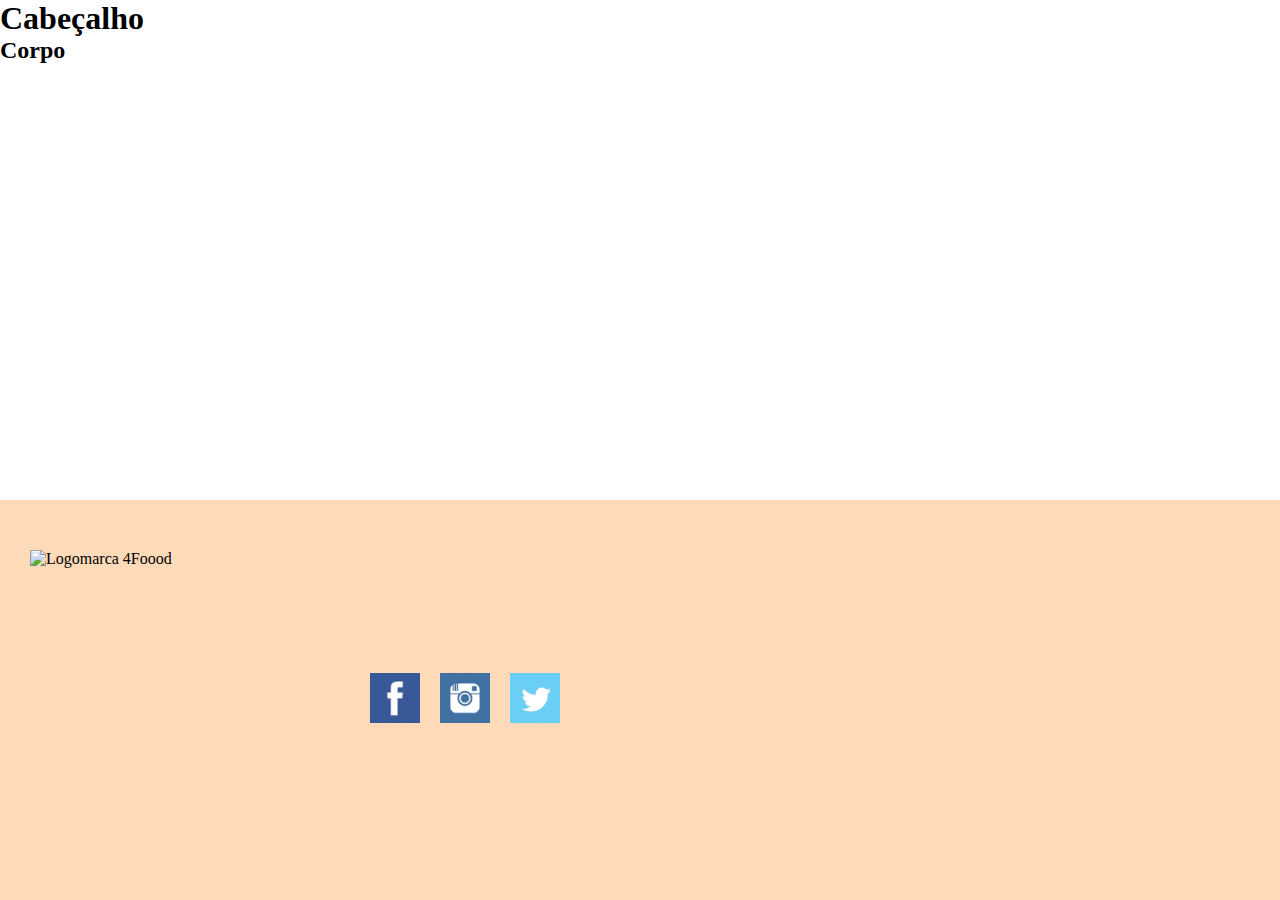
==== index.html @ a1f592e6 "walker-funcionalidade" ====
<!DOCTYPE html>
<html lang="pt-br">
<head>
    <meta charset="UTF-8">
    <meta http-equiv="X-UA-Compatible" content="IE=edge">
    <meta name="viewport" content="width=device-width, initial-scale=1.0">
    <link rel="stylesheet" href="style.css">
    <title>4Food</title>
</head>
<body>
    <header>
        <h1>Cabeçalho</h1>
    </header>
    <main>
        <h2>Corpo</h2>
    </main>

    <footer class="rodape-final">
        
        <div class="rodape-rede-social">
            <img src="Imagens/so-logo-4food.png" width="150" height="150" alt="Logomarca 4Foood" class="logo-rodape">
            <a https://pt-br.facebook.com/><img src="Imagens/logo-facebook.png" width="50" height="50" alt="Facebook" id="rede-social"></a>
            <a https://www.instagram.com/><img src="Imagens/logo-instagram.png" width="50" height="50" alt="Instagram" id="rede-social"></a>
            <a https://twitter.com/login?lang=pt><img src="Imagens/logo-twitter.png" width="50" height="50" alt="Twitter" id="rede-social"></a>    
        </div>

    </footer>
</body>
</html>
---- style.css ----
* {
    margin: 0;
    padding: 0;
    box-sizing: border-box;
}
.rodape-final {
    display: grid;
    align-items: center;
    justify-content: space-between;
    background-color: peachpuff;
    position: absolute;
    bottom: 0px;
    width: 100%;
    height: 400px;
}
.rodape-rede-social {
    display: flex;
    align-items: center;
    justify-content: center;
}
.logo-rede-social {
    width: 50%;
    display: flex;
    justify-content: right;
    align-items: stretch;
    margin: 20px;
}
.logo-rodape {
    width: 300px;
    height: 300px;
    margin: 30px;  
}
#rede-social {
    margin: 10px;
}
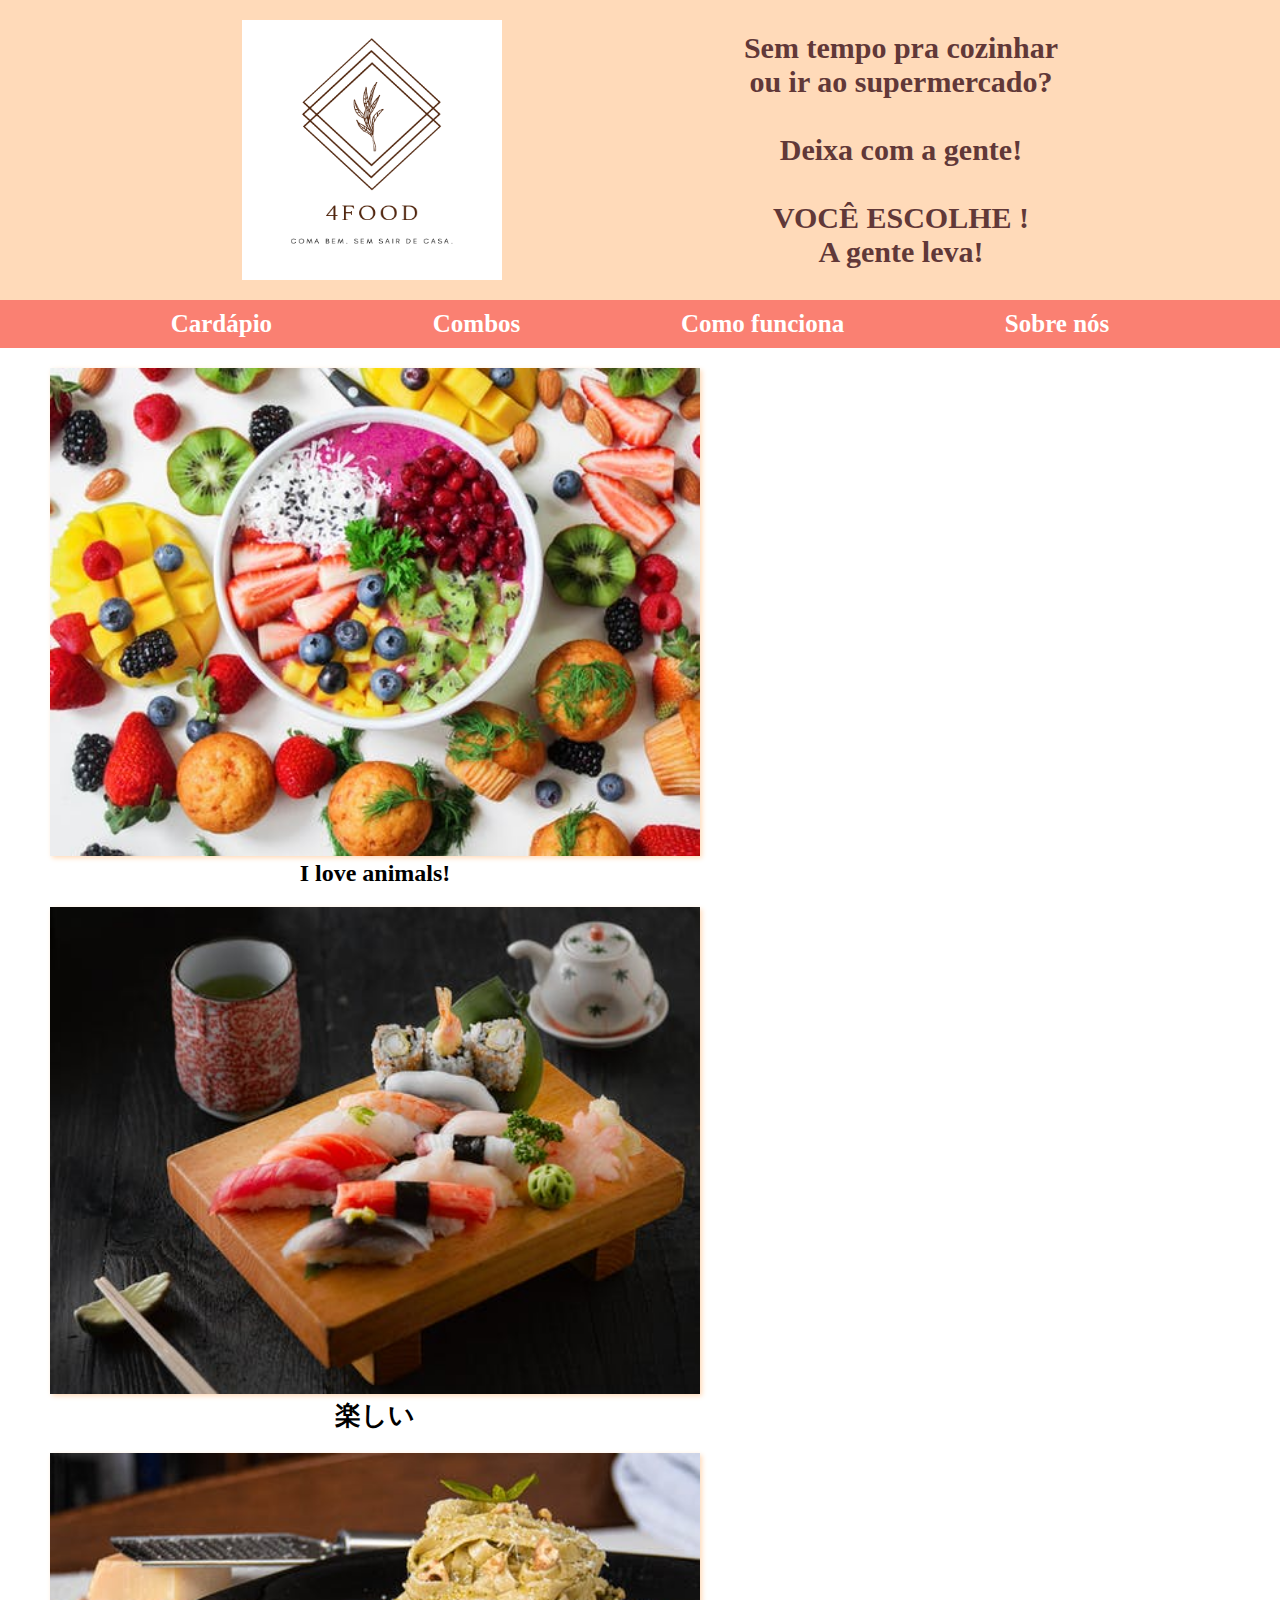
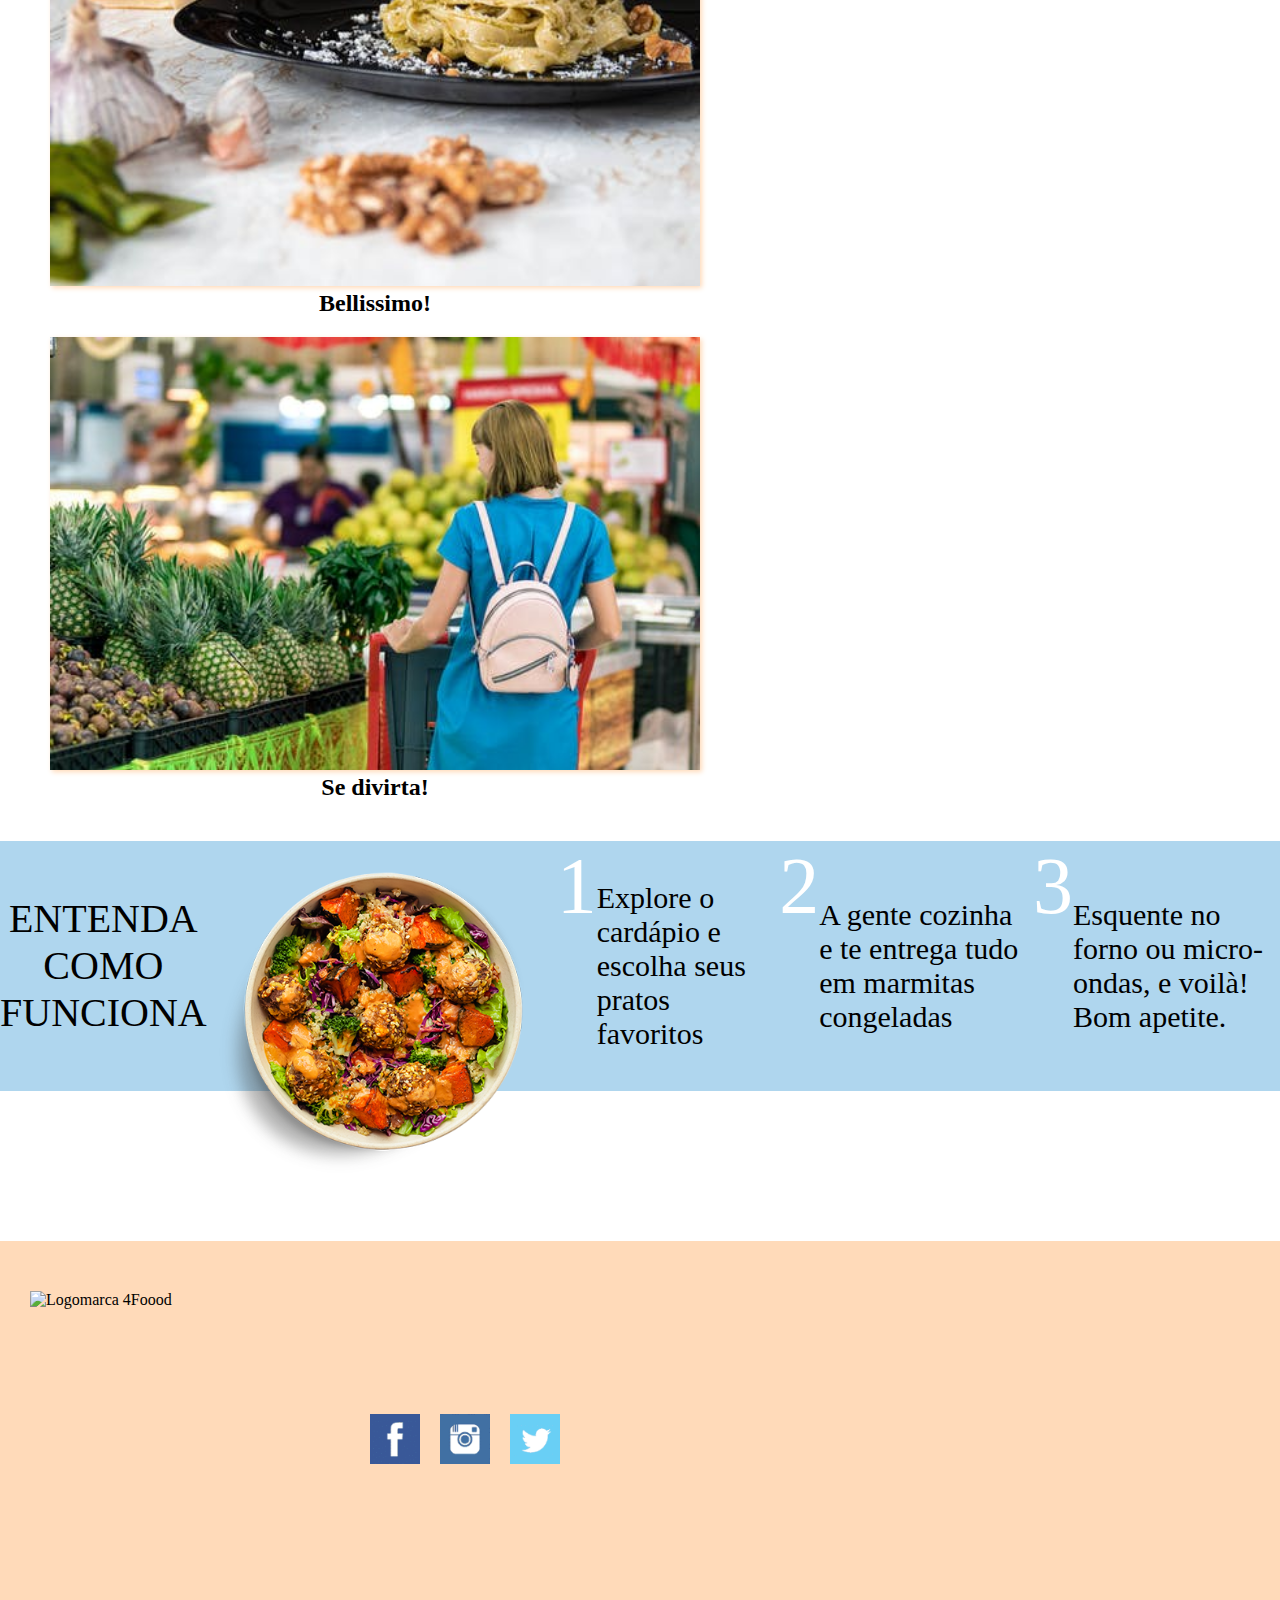
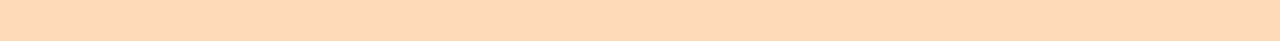
==== commit e5030b41: "juntos2-projeto" ====
--- a/index.html
+++ b/index.html
@@ -1,20 +1,82 @@
 <!DOCTYPE html>
-<html lang="pt-br">
+<html lang="en">
 <head>
     <meta charset="UTF-8">
     <meta http-equiv="X-UA-Compatible" content="IE=edge">
     <meta name="viewport" content="width=device-width, initial-scale=1.0">
     <link rel="stylesheet" href="style.css">
-    <title>4Food</title>
+    <title>LandingPage</title>
 </head>
 <body>
-    <header>
-        <h1>Cabeçalho</h1>
-    </header>
+    <header class="landing-page1">
+
+        <div class="cabecalho">
+            <img src="./img/logo.png" alt="LOGO">
+            <h1>
+                Sem tempo pra cozinhar <br> ou ir ao supermercado?<br>
+                <br>Deixa com a gente! <br>
+                <br>VOCÊ ESCOLHE ! <br>
+                A gente leva!
+            </h1>
+        </div>
+
+        <nav class="opcoes">
+            <ul class="menu">
+                <li><a href="vegetariano.html">Cardápio</a></li>
+                <li><a href="japones.html">Combos</a></li>
+                <li><a href="massas.html">Como funciona</a></li>
+                <li><a href="supermercado.html">Sobre nós</a></li>
+            </ul>   
+        </nav> 
+    </header>    
+     
     <main>
-        <h2>Corpo</h2>
+        <div class="secao1">
+                <div class="imagem-secao1">
+                    <a href="vegetariano.html">
+                        <img src="./img/vegan.jpeg" alt="">
+                    </a>
+                    <h2>I love animals!</h2>
+                </div>
+                <div class="imagem-secao1">
+                    <a href="japones.html">
+                        <img src="/img/japa.jpeg" alt="">
+                    </a>
+                    <h2 class="japones">楽しい</h2>
+                </div>
+                <div class="imagem-secao1">
+                    <a href="massas.html">
+                        <img src="/img/pasta.jpeg" alt="">
+                    </a>
+                    <h2>Bellissimo!</h2>
+                </div>
+                <div class="imagem-secao1">
+                    <a href="supermercado.html">
+                        <img src="/img/supermarket.jpeg" alt="">
+                    </a>
+                    <h2>Se divirta!</h2>
+                </div>           
+        </div>
+
+        <div class="secao2">
+            <div class="imagem-secao2">
+                <p class="frase-secao2">
+                    ENTENDA<br> COMO<br> FUNCIONA
+                </p>
+                <img src="./img/Plant-based.png" width="350" height="350" alt="">
+                <p class="count">1</p>
+                <p class="frase1">Explore o cardápio e escolha seus pratos favoritos</p>
+                <p class="count">2</p>
+                <p class="frase2">A gente cozinha e te entrega tudo em marmitas congeladas</p>
+                <p class="count" >3</p>
+                <p class="frase3">Esquente no forno ou micro-ondas, e voilà! Bom apetite.</p>
+            </div>
+        </div>
+
+
+
     </main>
-
+    
     <footer class="rodape-final">
         
         <div class="rodape-rede-social">
--- a/style.css
+++ b/style.css
@@ -1,14 +1,125 @@
+
 * {
     margin: 0;
     padding: 0;
     box-sizing: border-box;
 }
+
+
+/*---------HEADER------------ */
+
+
+.cabecalho {
+    display: flex;
+    justify-content: space-evenly;
+    align-items: center;
+    background-color: peachpuff;
+    color: rgb(97, 56, 56);
+    height: 300px;
+}
+
+.cabecalho img{
+    height: 300px;
+    width: 300px;
+    padding: 20px;
+}
+
+.cabecalho h1{
+    text-align: center;
+    font-size: 30px;
+}
+
+.opcoes {
+    background-color:salmon;
+    color: white;
+    padding: 5px;
+}
+
+.menu {
+    display:flex;
+    list-style: none;
+    justify-content: space-evenly;
+    align-items: center;
+    padding: 5px;
+    font-size: 25px;
+}
+
+a {
+    text-decoration: none;
+    color: white;
+    font-weight: bold;
+}
+
+/*---------MAIN------------ */
+.secao1{
+    display:flex;
+    flex-wrap: wrap; 
+    padding: 20px;
+    background-color: white;
+}
+
+.imagem-secao1{
+    margin-left: 30px;
+}
+
+.imagem-secao1 img{
+    width: 650px;
+    box-shadow: 2px 2px 5px peachpuff;
+}
+
+.imagem-secao1 h2{
+    margin: 0 0 20px 0;
+    text-align: center;
+}
+
+.japones {
+    font-weight: bold;
+    font-size: 26px;
+}
+
+.secao2{
+    display:flex;
+    gap: 10px;
+    justify-content: space-between;
+    background-color: white;
+    height: 250px;
+    margin-bottom: 150px;
+}
+
+.imagem-secao2 {
+    display:flex;
+    background-color: #AFD6EE;
+    max-width: 100%;
+    justify-content: center;
+}
+
+.frase-secao2 {
+    display: flex;
+    align-items: center;
+    text-align: center;
+    font-size: 40px;
+}
+
+.frase1, .frase2, .frase3 {
+    display: flex;
+    align-items: center;
+    justify-content: center;
+    font-size: 30px;
+}
+
+.count {
+    color: white;
+    font-size: 80px;
+}
+
+/*---------FOOTER------------ */
+
 .rodape-final {
     display: grid;
     align-items: center;
     justify-content: space-between;
     background-color: peachpuff;
-    position: absolute;
+    position: relative;
     bottom: 0px;
     width: 100%;
     height: 400px;
@@ -32,4 +143,31 @@
 }
 #rede-social {
     margin: 10px;
-}+}
+
+/*---------MEDIA QUERY------------ */
+@media screen and (min-device-width: 320px) and (max-device-width: 420px){
+    .cabecalho {
+        grid-template-columns: 1fr;
+        width: 100%;
+        position: fixed;
+        top: 0;
+        height: 200px;
+    }
+
+    .cabecalho img{
+        height: 200px;
+        width: 200px;
+    }
+
+    .cabecalho h1{
+        font-size: 25px;
+    }
+
+    .imagem-secao2{
+        display: flex;
+        flex-wrap: wrap;
+    }
+    
+}
+
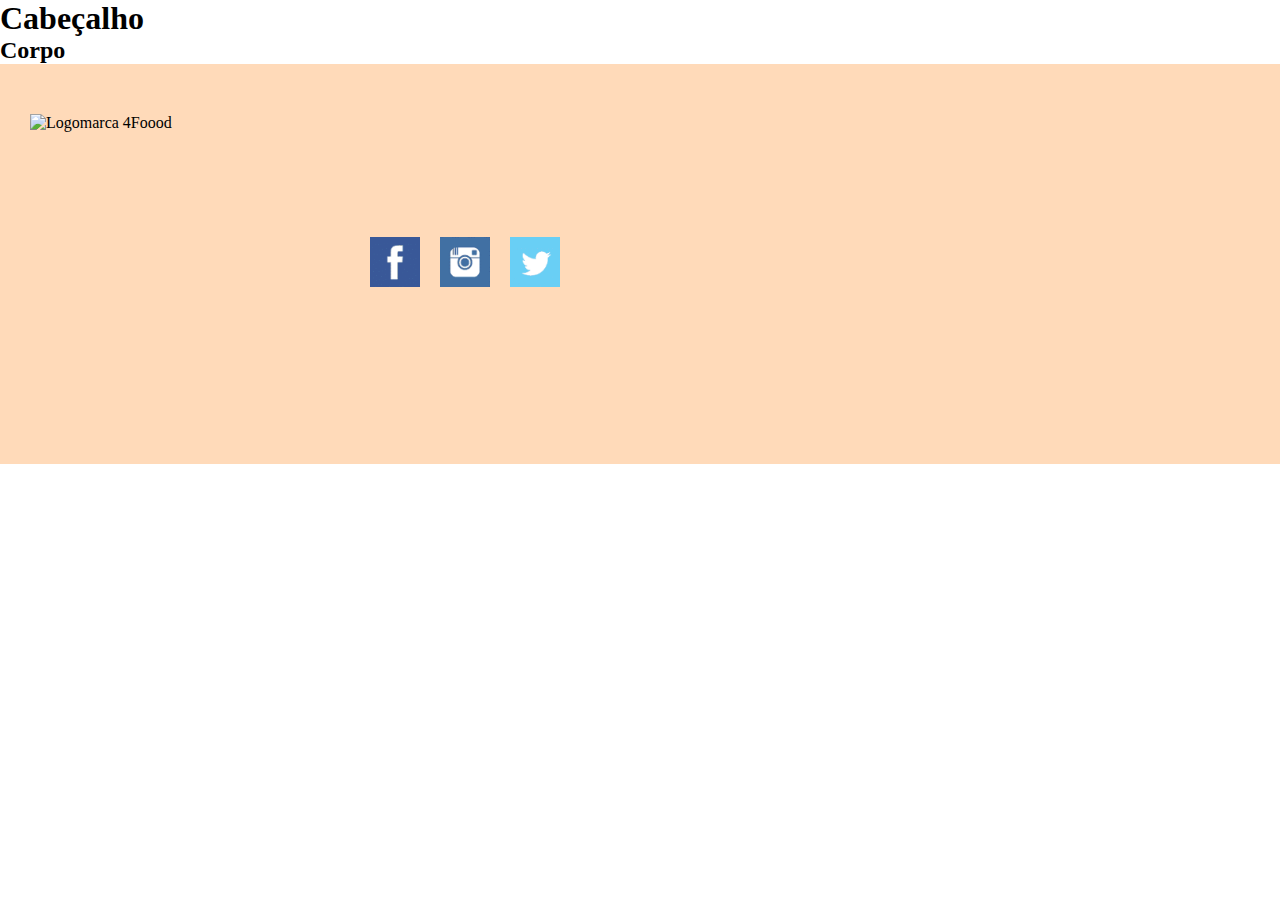
==== commit b0558616: "Merge 6c762310326380330827818f9988583bbcb019ae into ffcc95e470a1b48fa65a8f08f3b67eb9687d8d62" ====
--- a/index.html
+++ b/index.html
@@ -1,82 +1,20 @@
 <!DOCTYPE html>
-<html lang="en">
+<html lang="pt-br">
 <head>
     <meta charset="UTF-8">
     <meta http-equiv="X-UA-Compatible" content="IE=edge">
     <meta name="viewport" content="width=device-width, initial-scale=1.0">
     <link rel="stylesheet" href="style.css">
-    <title>LandingPage</title>
+    <title>4Food</title>
 </head>
 <body>
-    <header class="landing-page1">
+    <header>
+        <h1>Cabeçalho</h1>
+    </header>
+    <main>
+        <h2>Corpo</h2>
+    </main>
 
-        <div class="cabecalho">
-            <img src="./img/logo.png" alt="LOGO">
-            <h1>
-                Sem tempo pra cozinhar <br> ou ir ao supermercado?<br>
-                <br>Deixa com a gente! <br>
-                <br>VOCÊ ESCOLHE ! <br>
-                A gente leva!
-            </h1>
-        </div>
-
-        <nav class="opcoes">
-            <ul class="menu">
-                <li><a href="vegetariano.html">Cardápio</a></li>
-                <li><a href="japones.html">Combos</a></li>
-                <li><a href="massas.html">Como funciona</a></li>
-                <li><a href="supermercado.html">Sobre nós</a></li>
-            </ul>   
-        </nav> 
-    </header>    
-     
-    <main>
-        <div class="secao1">
-                <div class="imagem-secao1">
-                    <a href="vegetariano.html">
-                        <img src="./img/vegan.jpeg" alt="">
-                    </a>
-                    <h2>I love animals!</h2>
-                </div>
-                <div class="imagem-secao1">
-                    <a href="japones.html">
-                        <img src="/img/japa.jpeg" alt="">
-                    </a>
-                    <h2 class="japones">楽しい</h2>
-                </div>
-                <div class="imagem-secao1">
-                    <a href="massas.html">
-                        <img src="/img/pasta.jpeg" alt="">
-                    </a>
-                    <h2>Bellissimo!</h2>
-                </div>
-                <div class="imagem-secao1">
-                    <a href="supermercado.html">
-                        <img src="/img/supermarket.jpeg" alt="">
-                    </a>
-                    <h2>Se divirta!</h2>
-                </div>           
-        </div>
-
-        <div class="secao2">
-            <div class="imagem-secao2">
-                <p class="frase-secao2">
-                    ENTENDA<br> COMO<br> FUNCIONA
-                </p>
-                <img src="./img/Plant-based.png" width="350" height="350" alt="">
-                <p class="count">1</p>
-                <p class="frase1">Explore o cardápio e escolha seus pratos favoritos</p>
-                <p class="count">2</p>
-                <p class="frase2">A gente cozinha e te entrega tudo em marmitas congeladas</p>
-                <p class="count" >3</p>
-                <p class="frase3">Esquente no forno ou micro-ondas, e voilà! Bom apetite.</p>
-            </div>
-        </div>
-
-
-
-    </main>
-    
     <footer class="rodape-final">
         
         <div class="rodape-rede-social">
